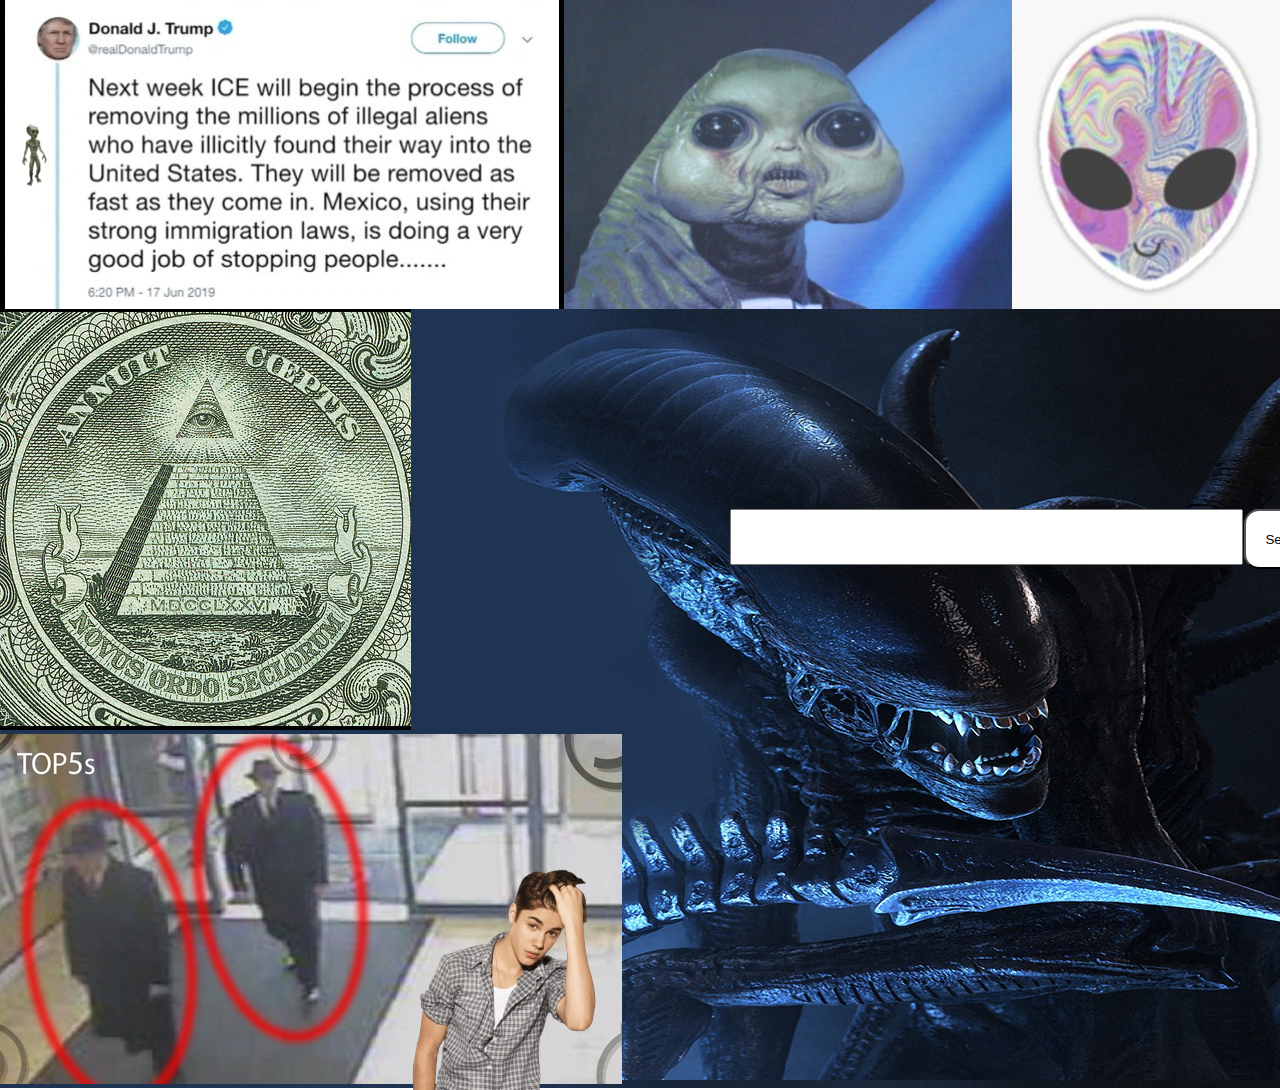
==== Alien/Alien.html @ 2e792423 "." ====
<!DOCTYPE html>
<html lang="en">
<head>
   <link rel="stylesheet" href="style.css">
    <meta charset="UTF-8">
    <meta name="viewport" content="width=device-width, initial-scale=1.0">
    <title>Document</title>
</head>
<body>


        
    <div class="topRow">
        <img class= "alien" src="Alien (1).png" alt="">
        <img src="Skärmbild_16-1-2025_114622_www.google.com (1) (1).jpeg" alt="">
        <img src="Green Alien (1).jpg" alt="">
        <img src="Bubble Head (1).jpg" alt="">
        <img src="Alien Woman (1).jpg" alt="">
        <img src="Aliens (1).jpg" alt="">
    </div>
   

    <div class= "botRow">
        <div>
            <img src="eye of providence (1).jpg" alt="">
            <img src="Hidden Aliens.jpg" alt="">
            <img class="justin" src="justin no background.png" alt="">
            <img class="Alien2" src="Green Alien 2 (1).jpg" alt="">
            <form class="Searchbar">
                <input type="text" id="fname" name="fname">
                <button>Search</button>
            </form>
        </div>
        

    </div>
    <html>
<body>



 
    <!-- 
        1. I CSS > skapa en ny selektor för .justin 
        2. Sätt den till position: absolute
        3. Använd top, bottom, left och right för att flytta den till rätt ställe
    -->
    
</body>
</html>
---- Alien/style.css ----
html, body {
    height: 100%;
}

body {
    margin: 0%;
    /* display: grid; */
    /* grid-template-rows: auto 1fr; */
    
}

.img {
    /* max-width: 100%; */
}
.topRow {
    display: flex;
    background-color: navy;
    position: relative;
    overflow: hidden;

}

.alien {
    position: absolute;
    top: 50%;
    transform: translateY(-50%);
}
    

.botRow{
    
    background-image: url(Xenomorph\ \(1\).jpg) ;
    display: grid;
    grid-template-columns: 1fr 1fr 1fr;
   
}   

.botRow div {
    position: relative;
}

.justin {
    position: absolute;
    top: 550px;
    left: 400px;
}

.Alien2 {
    position: absolute;
    top: 358px;
    right: -1265px;
}

.Searchbar {
    position: absolute;
    top:200px;
    left:730px;
    display: flex;
}

.Searchbar input {
   width: 505px;
   height: 50px; 
}

.Searchbar button {
    margin-left: 1px;
    height: 60px;
    width: 85px;
    background-color: white;
    color: black;
    border-radius: 15px;
}
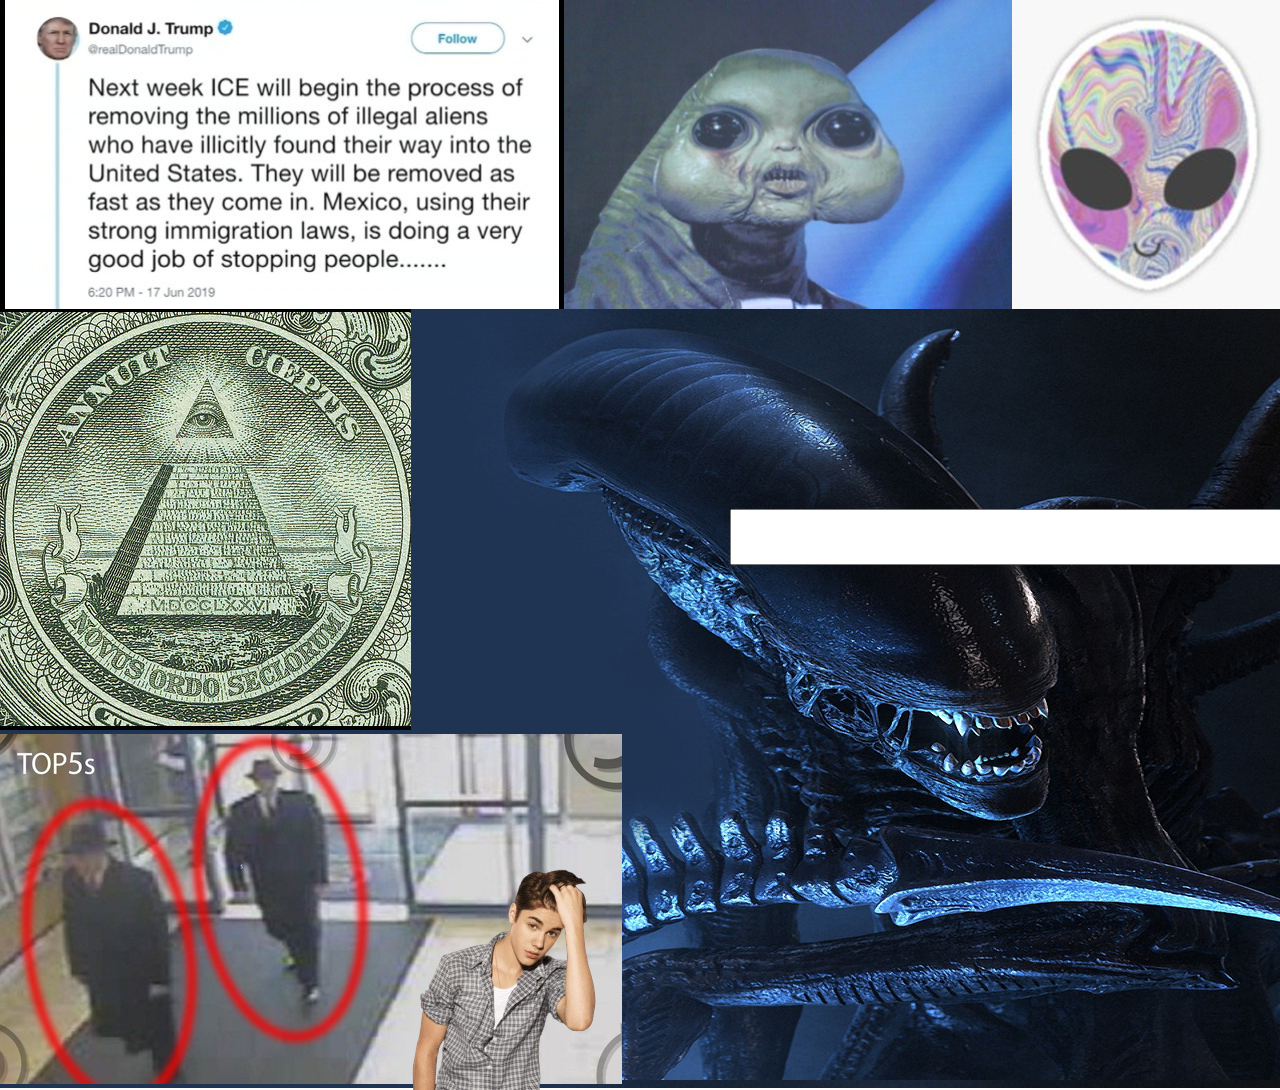
==== commit 5a57f85e: "synd om Zelensky" ====
--- a/Alien/Alien.html
+++ b/Alien/Alien.html
@@ -11,21 +11,21 @@
 
         
     <div class="topRow">
-        <img class= "alien" src="Alien (1).png" alt="">
-        <img src="Skärmbild_16-1-2025_114622_www.google.com (1) (1).jpeg" alt="">
-        <img src="Green Alien (1).jpg" alt="">
-        <img src="Bubble Head (1).jpg" alt="">
-        <img src="Alien Woman (1).jpg" alt="">
-        <img src="Aliens (1).jpg" alt="">
+        <img class= "alien" src="Alien(1).png" alt="">
+        <img src="Skärmbild_16-1-2025_114622_www.google.com(1)(1).jpeg" alt="">
+        <img src="GreenAlien(1).jpg" alt="">
+        <img src="BubbleHead(1).jpg" alt="">
+        <img src="AlienWoman(1).jpg" alt="">
+        <img src="Aliens(1).jpg" alt="">
     </div>
    
 
     <div class= "botRow">
         <div>
-            <img src="eye of providence (1).jpg" alt="">
-            <img src="Hidden Aliens.jpg" alt="">
-            <img class="justin" src="justin no background.png" alt="">
-            <img class="Alien2" src="Green Alien 2 (1).jpg" alt="">
+            <img src="eyeofprovidence(1).jpg" alt="">
+            <img src="HiddenAliens.jpg" alt="">
+            <img class="justin" src="justinnobackground.png" alt="">
+            <img class="Alien2" src="GreenAlien2(1).jpg" alt="">
             <form class="Searchbar">
                 <input type="text" id="fname" name="fname">
                 <button>Search</button>
@@ -34,8 +34,6 @@
         
 
     </div>
-    <html>
-<body>
 
 
 
--- a/Alien/style.css
+++ b/Alien/style.css
@@ -59,7 +59,7 @@
 }
 
 .Searchbar input {
-   width: 505px;
+   width: 605px;
    height: 50px; 
 }
 
@@ -70,4 +70,11 @@
     background-color: white;
     color: black;
     border-radius: 15px;
-}+}
+
+@media only screen and (max-width: 600px) {
+    .topRow {
+        background-color: red;
+        flex-direction: column;    }
+   
+  }